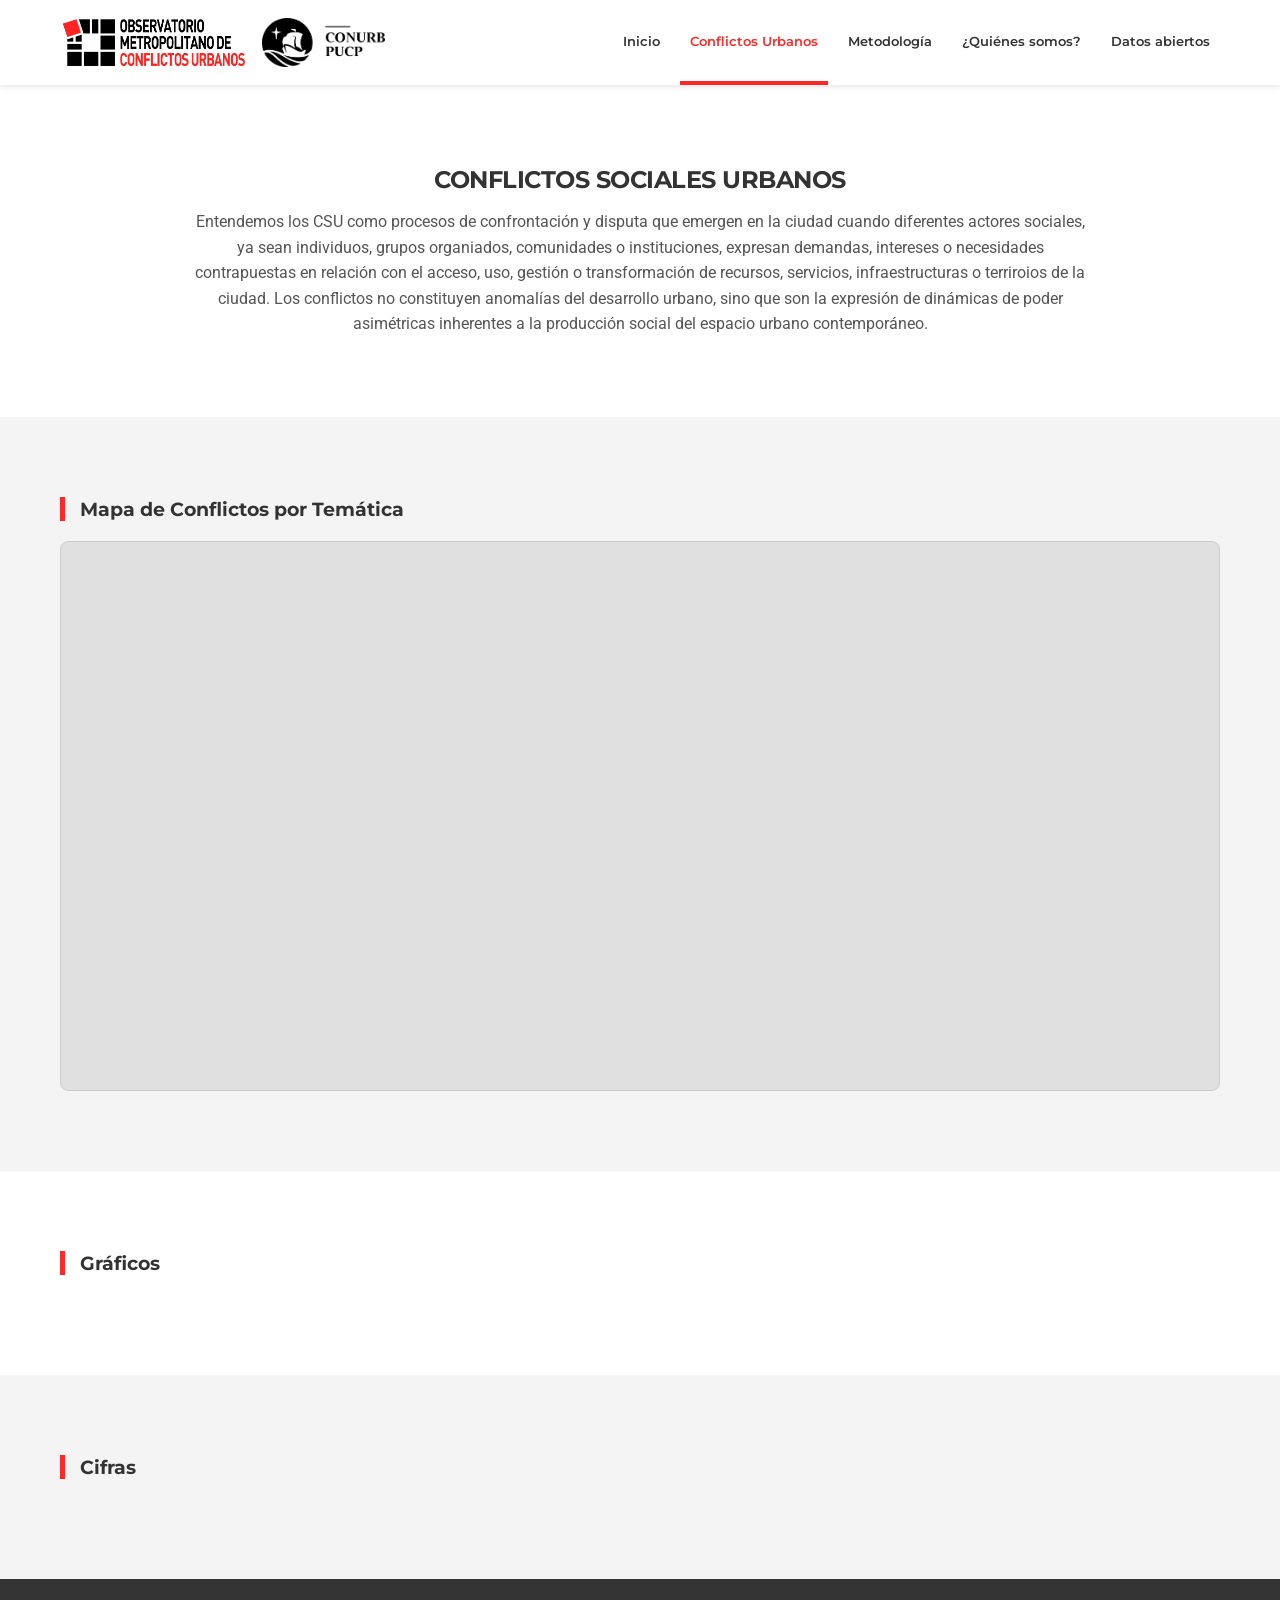
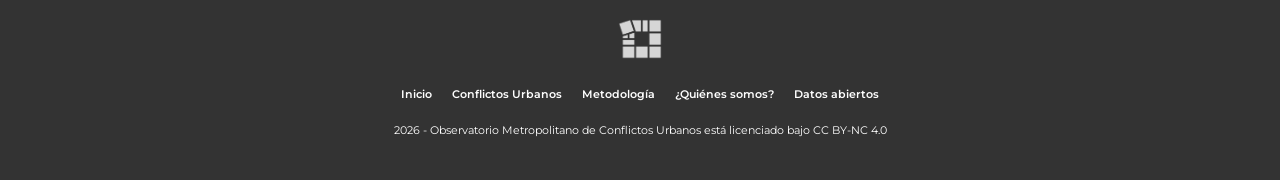
==== conflictos-urbanos.html @ 735139be "Add files via upload" ====
<!DOCTYPE html>
<html lang="es">
<head>
    <meta charset="UTF-8">
    <meta name="viewport" content="width=device-width, initial-scale=1.0">
    <title>Conflictos Urbanos - Observatorio Metropolitano de Conflictos Urbanos</title>
    <link rel="preconnect" href="https://fonts.googleapis.com">
    <link rel="preconnect" href="https://fonts.gstatic.com" crossorigin>
    <link href="https://fonts.googleapis.com/css2?family=Montserrat:wght@400;600;700&family=Roboto:wght@300;400&display=swap" rel="stylesheet">
    <link rel="stylesheet" href="https://unpkg.com/leaflet@1.9.4/dist/leaflet.css" integrity="sha256-p4NxAoJBhIIN+hmNHrzRCf9tD/miZyoHS5obTRR9BMY=" crossorigin=""/>
    <link rel="stylesheet" href="css/general.css">
    <link rel="stylesheet" href="css/header-footer.css">
    <link rel="stylesheet" href="css/mapa.css"> 
    <link rel="stylesheet" href="css/ficha.css"> 
</head>

<body>
    <header class="header">
        <div class="container"> 
            <div class="logos">
                <img src="assets/logos/Logo 1.png" alt="Logo Observatorio">
                <img src="assets/logos/Logo 2.png" alt="Logo Conurb">
            </div>      
            <button class="menu-toggle" id="menu-toggle">☰</button>
            <nav class="nav-menu" id="nav-menu">
                <ul class="nav-list">
                    <li class="nav-item"><a href="index.html" class="nav-link">Inicio</a></li>
                    <li class="nav-item active"><a href="conflictos-urbanos.html" class="nav-link">Conflictos Urbanos</a></li>
                    <li class="nav-item"><a href="metodologia.html" class="nav-link">Metodología</a></li>
                    <li class="nav-item"><a href="equipo.html" class="nav-link">¿Quiénes somos?</a></li>
                    <li class="nav-item"><a href="datos-abiertos.html" class="nav-link">Datos abiertos</a></li>
                </ul>
            </nav>
        </div>
    </header>
    
    <main class="content">
        <section class="section-block bg-blanco">
            <div class="container">
                <div class="section-title" style="max-width: 900px; margin: 0 auto;">
                    <h2>Conflictos Sociales Urbanos</h2>
                    <p style="margin-top: 15px; color: #555; line-height: 1.6;">
                        Entendemos los CSU como procesos de confrontación y disputa que emergen en la ciudad cuando diferentes actores sociales, ya sean individuos, grupos organiados, comunidades o instituciones, expresan demandas, intereses o necesidades contrapuestas en relación con el acceso, uso, gestión o transformación de recursos, servicios, infraestructuras o terriroios de la ciudad. Los conflictos no constituyen anomalías del desarrollo urbano, sino que son la expresión de dinámicas de poder asimétricas inherentes a la producción social del espacio urbano contemporáneo.
                    </p>
                </div>
            </div>
        </section>

        <section class="section-block bg-gris">
            <div class="container">
                <h3 class="level-3-title title-with-border">Mapa de Conflictos por Temática</h3>
                <div id="mapa-tipos-grande" class="mapa-grande"></div>
            </div>
        </section>

        <section class="section-block bg-blanco">
            <div class="container">
                <h3 class="level-3-title title-with-border">Gráficos</h3>
            </div>
        </section>

        <section class="section-block bg-gris">
            <div class="container">
                <h3 class="level-3-title title-with-border">Cifras</h3>
            </div>
        </section>

        <footer class="footer">
            <div class="container"> 
                <div class="footer-logo">
                    <img src="assets/logos/Logo 3.png" alt="Logo Observatorio" style="filter: brightness(0) invert(1);">
                </div>
                <ul class="footer-links">
                    <li><a href="index.html">Inicio</a></li>
                    <li><a href="conflictos-urbanos.html">Conflictos Urbanos</a></li>
                    <li><a href="metodologia.html">Metodología</a></li>
                    <li><a href="equipo.html">¿Quiénes somos?</a></li>
                    <li><a href="datos-abiertos.html">Datos abiertos</a></li>
                </ul>
                <div class="copyright">
                    2026 - <a href="#">Observatorio Metropolitano de Conflictos Urbanos</a> está licenciado bajo <a href="https://creativecommons.org/licenses/by-nc/4.0/">CC BY-NC 4.0</a>
                </div>
            </div>
        </footer>

        <div id="modal-ficha" class="modal-overlay">
            <div class="modal-window">
                <div class="ficha-header">
                    <div class="top-row">
                        <span id="ficha-estado" class="estado-badge">ESTADO</span>
                        <button class="close-ficha" onclick="cerrarFicha()">×</button>
                    </div>
                    <h2 id="ficha-titulo">Título del Caso</h2>
                    <div class="ficha-date">Actualizado: <span id="ficha-actualizacion">-</span></div>
                </div>
                <div class="red-line-separator"></div>
                <div class="ficha-body">
                    <div class="ficha-grid">
                        <div class="col-datos">
                            <div class="section-header-wrapper first-section">
                                <h4 class="section-label-red">UBICACIÓN</h4>
                            </div>
                            <ul class="ficha-list" id="lista-ubicacion"></ul>
                            
                            <div id="wrapper-detalles" style="margin-top: 20px;">
                                <div class="section-header-wrapper">
                                    <h4 class="section-label-red">DETALLES DEL CASO</h4>
                                </div>
                                <ul class="ficha-list" id="lista-detalles"></ul>
                            </div>
                        </div>
                        <div class="col-mapa">
                            <div id="mapa-detalle"></div>
                        </div>
                    </div>
                    <div class="wrapper-descripcion">
                        <div class="section-header-wrapper">
                            <h4 class="section-label-red">DESCRIPCIÓN</h4>
                        </div>
                        <p id="ficha-descripcion" class="text-desc"></p>
                    </div>
                    <div id="wrapper-imagen" style="display:none; margin-top:25px;">
                        <div class="section-header-wrapper text-center">
                            <h4 class="section-label-red">EVIDENCIA</h4>
                        </div>
                        <div style="text-align: center; margin-top: 15px;">
                            <img id="ficha-imagen" src="" alt="Evidencia" style="max-width:100%; height:auto;">
                        </div>
                    </div>
                </div>
            </div>
        </div>
    </main>

    <script src="https://unpkg.com/leaflet@1.9.4/dist/leaflet.js"></script>
    <script src="https://cdnjs.cloudflare.com/ajax/libs/PapaParse/5.3.0/papaparse.min.js"></script>
    <script src="js/general.js"></script>
    <script src="js/header-footer.js"></script>
    <script src="js/ficha.js"></script> 
    <script src="js/mapa.js"></script>  
</body>
</html>
---- css/general.css ----
/* =========================================
   1. VARIABLES Y RESET
========================================= */
:root {
    --color-rojo: #fd2827;      
    --color-plomo-oscuro: #333333;         
    --color-plomo-claro: #f4f4f4;
    --color-blanco: #ffffff;
    --color-amarillo: #f1c40f;
    --fuente-montserrat: 'Montserrat', sans-serif; 
    --fuente-roboto: 'Roboto', sans-serif;      
}

* { 
    margin: 0; 
    padding: 0; 
    box-sizing: border-box; 
}

body {
    font-family: var(--fuente-roboto);
    color: var(--color-plomo-oscuro);
    background-color: var(--color-blanco);
    padding-top: 85px; 
    overflow-x: hidden; 
}

body.no-scroll { overflow: hidden; }

/* Bloquea el rebote en la página completa */
html, body {
    overscroll-behavior-y: none;
}

/* Bloquea el rebote al hacer scroll dentro de la ficha del mapa */
.modal-window {
    overscroll-behavior-y: none;
}

h1, h2, h3, h4, h5, h6 { 
    font-family: var(--fuente-montserrat); 
    font-weight: 700; 
    margin-top: 0;
}

/* =========================================
   2. LAYOUT Y CONTENEDORES GLOBALES
========================================= */
.container {
    max-width: 1200px; 
    width: 100%; 
    margin: 0 auto; 
    padding: 0 20px;
}

.content { min-height: calc(100vh - 85px - 150px); }
.seccion { padding: 60px 0; width: 100%; }
.section-block { padding: 80px 0; }

.split-container {
    display: flex;
    align-items: center; 
    gap: 50px;
    flex-direction: row; 
}
.split-container.reverse-layout { flex-direction: row-reverse; }
.text-side { flex: 1; }
.map-side { flex: 1; width: 100%; }

/* =========================================
   3. GRILLAS UNIFICADAS
========================================= */
.grid-1 { display: grid; grid-template-columns: 1fr; gap: 30px; }
.grid-2 { display: grid; grid-template-columns: repeat(2, 1fr); gap: 30px; }
.grid-3 { display: grid; grid-template-columns: repeat(3, 1fr); gap: 30px; }
.grid-4 { display: grid; grid-template-columns: repeat(4, 1fr); gap: 20px; }
/* Layout para PC (3 columnas) */
.cifras-grid {
    display: grid;
    grid-template-columns: repeat(3, 1fr);
    gap: 30px; /* Espaciado entre las cifras */
    text-align: center;
    width: 100%;
}

/* Layout para Celulares (1 columna) */
@media (max-width: 768px) {
    .cifras-grid {
        grid-template-columns: 1fr;
    }
}

/* =========================================
   4. UTILIDADES (Colores, Textos, Botones)
========================================= */
.bg-blanco { background-color: var(--color-blanco); }
.bg-gris { background-color: var(--color-plomo-claro); }

.text-justify { text-align: justify; line-height: 1.6; color: #555; }
.text-justify p { margin-bottom: 15px; }

.section-title { text-align: center; margin-bottom: 40px; }
.section-title h2 {
    font-size: 1.5rem; 
    color: var(--color-plomo-oscuro);
    text-transform: uppercase;
    letter-spacing: -0.5px;
}
.level-3-title {
    font-size: 1.2rem; 
    color: var(--color-plomo-oscuro);
    margin-bottom: 20px;
}
.title-with-border {
    border-left: 5px solid var(--color-rojo);
    padding-left: 15px;
}

.btn { 
    padding: 12px 25px; 
    border-radius: 4px; 
    font-weight: 700; 
    text-transform: uppercase; 
    cursor: pointer; 
    display: inline-block;
}
.btn-rojo { background: var(--color-rojo); color: white; border: 1px solid var(--color-rojo); }
.btn-blanco { background: white; color: #333; border: 1px solid white; }

/* =========================================
   5. COMPONENTES GLOBALES Y DE OTRAS PÁGINAS
========================================= */
/* Cifras Banner (Usado en el Home) */
.cifras-banner { background-color: #f4f5f7; padding: 50px 0; width: 100%; }
.cifra-box { display: flex; flex-direction: column; align-items: center; justify-content: center; padding: 0 20px; text-align: center; }
.cifra-box .numero { font-size: 3.5rem; font-weight: 800; color: var(--color-rojo); line-height: 1; margin-bottom: 15px; font-family: var(--fuente-montserrat); }
.cifra-box .etiqueta { font-size: 0.85rem; font-weight: 700; text-transform: uppercase; color: #222; letter-spacing: 1px; max-width: 200px; line-height: 1.5; }

/* Logos */
.logos-container { align-items: center; justify-items: center; }
.logo-wrapper { display: flex; gap: 15px; align-items: center; } /* Corregido de .-wrapplogoer */
.logo-img { height: 50px; width: auto; }

/* Team & Steps (Otras páginas) */
.team-card { background: white; padding: 30px 20px; border-radius: 8px; text-align: center; box-shadow: 0 4px 10px rgba(0,0,0,0.05); }
.bg-blanco .team-card { border: 1px solid #eee; box-shadow: none; }
.team-photo { width: 120px; height: 120px; background-color: #ddd; border-radius: 50%; margin: 0 auto 20px auto; background-size: cover; background-position: center; border: 3px solid var(--color-rojo); }
.team-card h4 { margin-bottom: 5px; font-size: 1.2rem; color: #222; }
.role { display: block; font-size: 0.9rem; color: var(--color-rojo); font-weight: 600; margin-bottom: 15px; text-transform: uppercase; font-family: var(--fuente-montserrat); }
.team-card p { font-size: 0.9rem; color: #666; line-height: 1.5; }
.team-card.simple { padding: 20px; }

.step-card { background: white; padding: 30px; border-radius: 8px; box-shadow: 0 5px 15px rgba(0,0,0,0.05); position: relative; border-top: 4px solid var(--color-rojo); }
.step-number { font-family: var(--fuente-montserrat); font-size: 3rem; font-weight: 800; color: #eee; position: absolute; top: 10px; right: 20px; line-height: 1; }
.step-card h4 { font-size: 1.3rem; color: var(--color-rojo); margin-bottom: 15px; position: relative; z-index: 2; }

.custom-list { margin-top: 20px; }
.custom-list li { margin-bottom: 15px; padding-left: 20px; position: relative; }
.custom-list li::before { content: "•"; color: var(--color-rojo); font-weight: bold; font-size: 1.2rem; position: absolute; left: 0; top: -2px; }

.placeholder-box { background: rgba(0,0,0,0.05); border: 2px dashed #ccc; height: 300px; display: flex; justify-content: center; align-items: center; font-weight: 700; color: #999; border-radius: 8px; }

/* =========================================
   6. RESPONSIVE GENERAL
========================================= */
@media (max-width: 960px) {
    .section-title h2 { font-size: 1.5rem; }
    .level-3-title { font-size: 1.3rem; }
    .split-container, .split-container.reverse-layout { flex-direction: column; gap: 30px; }
}

@media (max-width: 768px) {
    .grid-2, .grid-3 { grid-template-columns: 1fr; }
    .grid-4 { grid-template-columns: repeat(2, 1fr); }
    .cifras-grid { gap: 40px; }
}

@media (max-width: 600px) {
    .grid-4 { grid-template-columns: 1fr; }
}

/* =========================================
   7. MATRIZ DE METODOLOGÍA
========================================= */

/* Versión Desktop (Grilla) */
.matriz-desktop {
    display: grid;
    grid-template-columns: 50px repeat(5, 1fr);
    gap: 15px;
    margin-top: 0px;
}

.matriz-header {
    text-align: center;
    font-weight: 700;
    padding: 15px;
    font-family: var(--fuente-montserrat);
    color: var(--color-plomo-oscuro);
    display: flex;
    align-items: center;
    justify-content: center;
}

/* Colores de la matriz (Iguales para PC y Móvil) */
.fase-verde { background-color: #a9d08e; }
.fase-amarillo { background-color: #ffd966; }
.fase-azul { background-color: #8faadc; }

/* Spans de las columnas superiores */
.matriz-header.fase-verde { grid-column: 2 / span 2; }
.matriz-header.fase-amarillo { grid-column: 4 / span 1; }
.matriz-header.fase-azul { grid-column: 5 / span 2; }

/* Etiquetas laterales rotadas (Ahora con color ROJO para que coincida con móvil) */
.matriz-label {
    writing-mode: vertical-lr;
    transform: rotate(180deg);
    text-align: center;
    font-family: var(--fuente-montserrat);
    font-weight: 700;
    color: var(--color-rojo); /* <-- Color rojo unificado */
    border: 1px solid #ccc;
    padding: 10px;
    display: flex;
    align-items: center;
    justify-content: center;
    background-color: var(--color-blanco);
    text-transform: uppercase;
}

/* Cajas grises de contenido (PC) */
.matriz-caja {
    background-color: #e7e6e6; /* Gris exacto */
    padding: 20px 15px;
    text-align: center;
    font-size: 0.9rem;
    line-height: 1.5;
    display: flex;
    align-items: center;
    justify-content: center;
    color: var(--color-plomo-oscuro);
}

/* =========================================
   Versión Mobile (Tarjetas verticales) 
========================================= */
.matriz-mobile {
    display: none;
    margin-top: 0px;
}

.metodo-card {
    background: var(--color-blanco, #ffffff); /* Fondo blanco para que destaquen las cajitas grises */
    margin-bottom: 20px;
    border-radius: 8px;
    overflow: hidden;
    box-shadow: 0 4px 6px rgba(0,0,0,0.05);
    border: 1px solid #ddd;
}

.metodo-card-header {
    padding: 12px;
    font-weight: 700;
    text-align: center;
    font-family: var(--fuente-montserrat);
    font-size: 0.95rem;
    color: var(--color-plomo-oscuro);
}

.metodo-card-body {
    padding: 15px;
    display: flex;
    flex-direction: column;
    gap: 15px; /* Espacio exacto entre las cajitas grises */
}

/* Aquí armamos la "cajita gris" idéntica a la de PC */
.metodo-item {
    background-color: #e7e6e6; /* El mismo gris de la PC */
    padding: 15px;
    border-radius: 4px;
}

/* Justificamos el texto como pediste */
.metodo-item p {
    text-align: justify; 
    margin: 0;
    font-size: 0.9rem;
    line-height: 1.5;
    color: var(--color-plomo-oscuro);
}

/* Etiqueta roja en móvil */
.metodo-etiqueta {
    font-family: var(--fuente-montserrat);
    color: var(--color-rojo);
    font-weight: 700;
    font-size: 0.85rem;
    text-transform: uppercase;
    margin-bottom: 8px;
    display: block;
    text-align: left; /* Alineado a la izquierda para verse más ordenado */
}

/* Responsive: Cambio de grilla a tarjetas */
@media (max-width: 960px) {
    .matriz-desktop { display: none; }
    .matriz-mobile { display: block; }
}

.datos-link {
            text-decoration: none;
            color: var(--color-plomo-oscuro);
            transition: color 0.3s ease;
            display: block; /* Hace que toda el área sea "clickeable" */
}

.datos-link:hover {
            color: var(--color-rojo);
}

.tarjeta-datos {
            transition: transform 0.3s ease, box-shadow 0.3s ease;
            cursor: pointer;
}

.tarjeta-datos:hover {
            transform: translateY(-5px);
            box-shadow: 0 8px 15px rgba(0,0,0,0.1);
}
---- css/header-footer.css ----
.header, .footer {
    font-family: var(--fuente-montserrat);
}

.header {
    background-color: var(--color-blanco);
    position: fixed; 
    top: 0;
    left: 0;
    width: 100%;
    height: 85px;
    z-index: 1000;
    box-shadow: 0 2px 5px rgba(0,0,0,0.1);
}

.header .container {
    display: flex;
    justify-content: space-between;
    align-items: center;
    height: 100%;
}

.logos {
    display: flex;
    align-items: center;
    gap: 15px;
}

.logos img {
    max-height: 50px;
    width: auto;
    flex-shrink: 0; 
}

.nav-menu {
    height: 100%;
}

.nav-list {
    display: flex;
    list-style: none;
    height: 100%;
    gap: 10px; 
}

.nav-item {
    height: 100%;
    border-bottom: 4px solid transparent; 
    transition: border-color 0.3s ease;
}

.nav-link {
    display: flex;
    align-items: center;
    justify-content: center;
    height: 100%;
    padding: 0 10px; 
    text-decoration: none;
    color: var(--color-plomo-oscuro);
    font-weight: 600;
    font-size: 13px; 
    transition: color 0.3s ease;
}

.nav-item:hover, .nav-item.active { border-bottom: 4px solid var(--color-rojo); }
.nav-item:hover .nav-link, .nav-item.active .nav-link { color: var(--color-rojo); }

.menu-toggle {
    display: none; 
    background: none;
    border: none;
    color: var(--color-rojo);
    font-size: 32px;
    cursor: pointer;
}

.footer {
    background-color: var(--color-plomo-oscuro);
    color: var(--color-blanco);
    padding: 40px 0;
}

.footer .container { 
    display: flex; 
    flex-direction: column; 
    align-items: center; 
    gap: 20px; 
}

.footer-logo img { height: 40px; opacity: 0.8; }

.footer-links { 
    display: flex; 
    flex-wrap: wrap; 
    justify-content: center;
    gap: 20px; 
    list-style: none;
}

.footer-links a { 
    color: var(--color-blanco); 
    font-size: 11px; 
    font-weight: 600;
    text-decoration: none; 
}

.footer-links a:hover { color: var(--color-rojo); }

.copyright {
    text-align: center;
    font-size: 11px; 
    line-height: 1.6;
}

.copyright a { color: var(--color-blanco); text-decoration: none; }
.copyright a:hover { text-decoration: underline; }

@media (max-width: 1024px) {
    .menu-toggle { display: block; }

    .nav-menu {
        position: absolute;
        top: 85px; 
        left: 0;
        width: 100%;
        background-color: var(--color-blanco);
        display: none; 
        border-top: 1px solid var(--color-plomo-claro); 
        box-shadow: 0 12px 15px -5px rgba(0, 0, 0, 0.15); 
        z-index: 9999; 
    }

    .nav-menu.open { display: block; }

    .nav-list {
        flex-direction: column;
        height: auto;
        gap: 0; 
    }

    .nav-item {
        width: 100%;
        border-bottom: 1px solid var(--color-plomo-claro); 
        background-color: var(--color-blanco);
    }

    .nav-link {
        padding: 20px; 
        font-size: 14px; 
    }

    .nav-item:hover, .nav-item.active {
        border-bottom: 2px solid var(--color-rojo); 
    }
}

@media (max-width: 480px) {
    .logos img {
        max-height: 35px;
    }
}
---- css/mapa.css ----
/* =========================================
   ESTILOS GLOBALES DE MAPAS (Para páginas regulares)
========================================= */
.mapa-grande {
    height: 550px; 
    width: 100%;
    border-radius: 8px; 
    border: 1px solid #ccc; 
    z-index: 1;
    background: #e0e0e0;
}

.mapa-pequeno {
    height: 350px; 
    width: 100%;
    border-radius: 8px; 
    border: 1px solid #ccc; 
    z-index: 1;
    background: #e0e0e0;
}

.titulo-mapa {
    font-size: 1.6rem; 
    color: var(--color-plomo-oscuro, #333);
    margin-bottom: 20px; 
    font-weight: 700;
}

/* Efectos de los puntos de Leaflet */
.marker-blur-effect {
    filter: blur(2px); 
    -webkit-filter: blur(2px);
    transition: all 0.3s ease;
}
.marker-blur-effect:hover {
    filter: blur(0px);
    -webkit-filter: blur(0px);
    opacity: 1;
    cursor: pointer;
    stroke: #333; 
    stroke-width: 1px;
}

/* Estilos de la Leyenda de Tipos */
.map-legend-control {
    background: rgba(255, 255, 255, 0.9);
    padding: 10px 15px;
    border-radius: 8px;
    box-shadow: 0 1px 5px rgba(0,0,0,0.4);
    font-size: 0.8rem;
    color: #333;
    line-height: 1.4;
    font-family: var(--fuente-roboto, sans-serif);
}
.map-legend-control .legend-item { display: flex; align-items: center; margin-bottom: 6px; }
.map-legend-control .legend-item:last-child { margin-bottom: 0; }
.map-legend-control span {
    width: 14px; height: 14px;
    border-radius: 50%;
    display: inline-block;
    margin-right: 8px;
    flex-shrink: 0;
}

/* Responsive Mapas Integrados */
@media (max-width: 960px) {
    .mapa-grande { height: 400px; }
    .mapa-pequeno { height: 300px; } 
}

@media (max-width: 768px) {
    .map-legend-control { font-size: 0.7rem; padding: 8px 10px; max-height: 200px; overflow-y: auto; }
}
---- css/ficha.css ----
/* =========================================
   ESTILOS DE LA FICHA MODAL Y SU MINIMAPA
========================================= */
.modal-overlay {
    display: none; position: fixed; top: 0; left: 0; width: 100%; height: 100%;
    background: rgba(0,0,0,0.6); backdrop-filter: blur(4px); 
    z-index: 9999; justify-content: center; align-items: center; padding: 20px;
}
.modal-window {
    background: white; width: 100%; max-width: 900px; max-height: 90vh;
    border-radius: 6px; box-shadow: 0 15px 50px rgba(0,0,0,0.3);
    display: flex; flex-direction: column; overflow-y: auto; overflow-x: hidden;
}
.ficha-header { 
    padding: 20px 30px; 
    background: var(--color-plomo-claro, #f4f4f4); /* Fallback por si acaso */
    border-bottom: 4px solid #fd2827; 
}
.top-row { display: flex; justify-content: space-between; align-items: center; margin-bottom: 8px; }
.estado-badge { font-size: 11px; font-weight: 700; color: white; padding: 4px 8px; border-radius: 3px; text-transform: uppercase; }
.badge-activo { background-color: var(--color-rojo, #fd2827); color: white; }
.badge-inactivo { background-color: var(--color-amarillo, #ffc107); color: #333; }
.close-ficha { background: none; border: none; font-size: 24px; cursor: pointer; color: #777; }
#ficha-titulo { font-size: 1.4rem; color: #222; margin-bottom: 5px; line-height: 1.2; }
.ficha-date { font-size: 0.85rem; color: #777; font-style: italic; font-weight: 400; }

.ficha-body { padding: 25px 30px; }
.ficha-grid { display: grid; grid-template-columns: 1fr 300px; gap: 40px; margin-bottom: 20px; align-items: start; }
.section-header-wrapper {
    border-top: 1px solid #e0e0e0; border-bottom: 1px solid #e0e0e0;
    margin-top: 25px; margin-bottom: 10px; padding: 8px 0;
}
.section-header-wrapper.first-section { margin-top: 0; }
.section-header-wrapper.text-center { text-align: center; }
.section-label-red { color: var(--color-rojo, #fd2827); font-size: 0.75rem; font-weight: 800; text-transform: uppercase; margin: 0; letter-spacing: 0.5px; }

.ficha-list { list-style: none; padding: 0; margin: 0; }
.ficha-list li { display: flex; align-items: baseline; gap: 8px; padding: 7px 0; border-bottom: 1px dotted #ccc; font-size: 0.9rem; color: #555; }
.ficha-list li:last-child { border-bottom: none; }
.ficha-list li strong { color: #222; font-weight: 700; min-width: 90px; }

.col-mapa { width: 100%; }
.ficha-map-wrapper { height: 100%; min-height: 220px; background: #eee; }
#mapa-detalle { width: 100%; height: 220px; border-radius: 4px; border: 1px solid #ddd; }
.text-desc { font-size: 0.95rem; color: #666; line-height: 1.6; margin-top: 10px; }
#wrapper-imagen img { max-width: 100%; box-shadow: 0 4px 10px rgba(0,0,0,0.1); border-radius: 4px; }

.no-scroll { overflow: hidden; }

/* Responsive Ficha */
@media (max-width: 768px) {
    .ficha-grid { grid-template-columns: 1fr; gap: 20px; }
    .col-mapa { width: 100%; height: 300px; min-height: 300px; }
    #mapa-detalle { height: 100%; width: 100%; }
    .modal-window { width: 95%; margin: 10px auto; max-height: 90vh; }
}
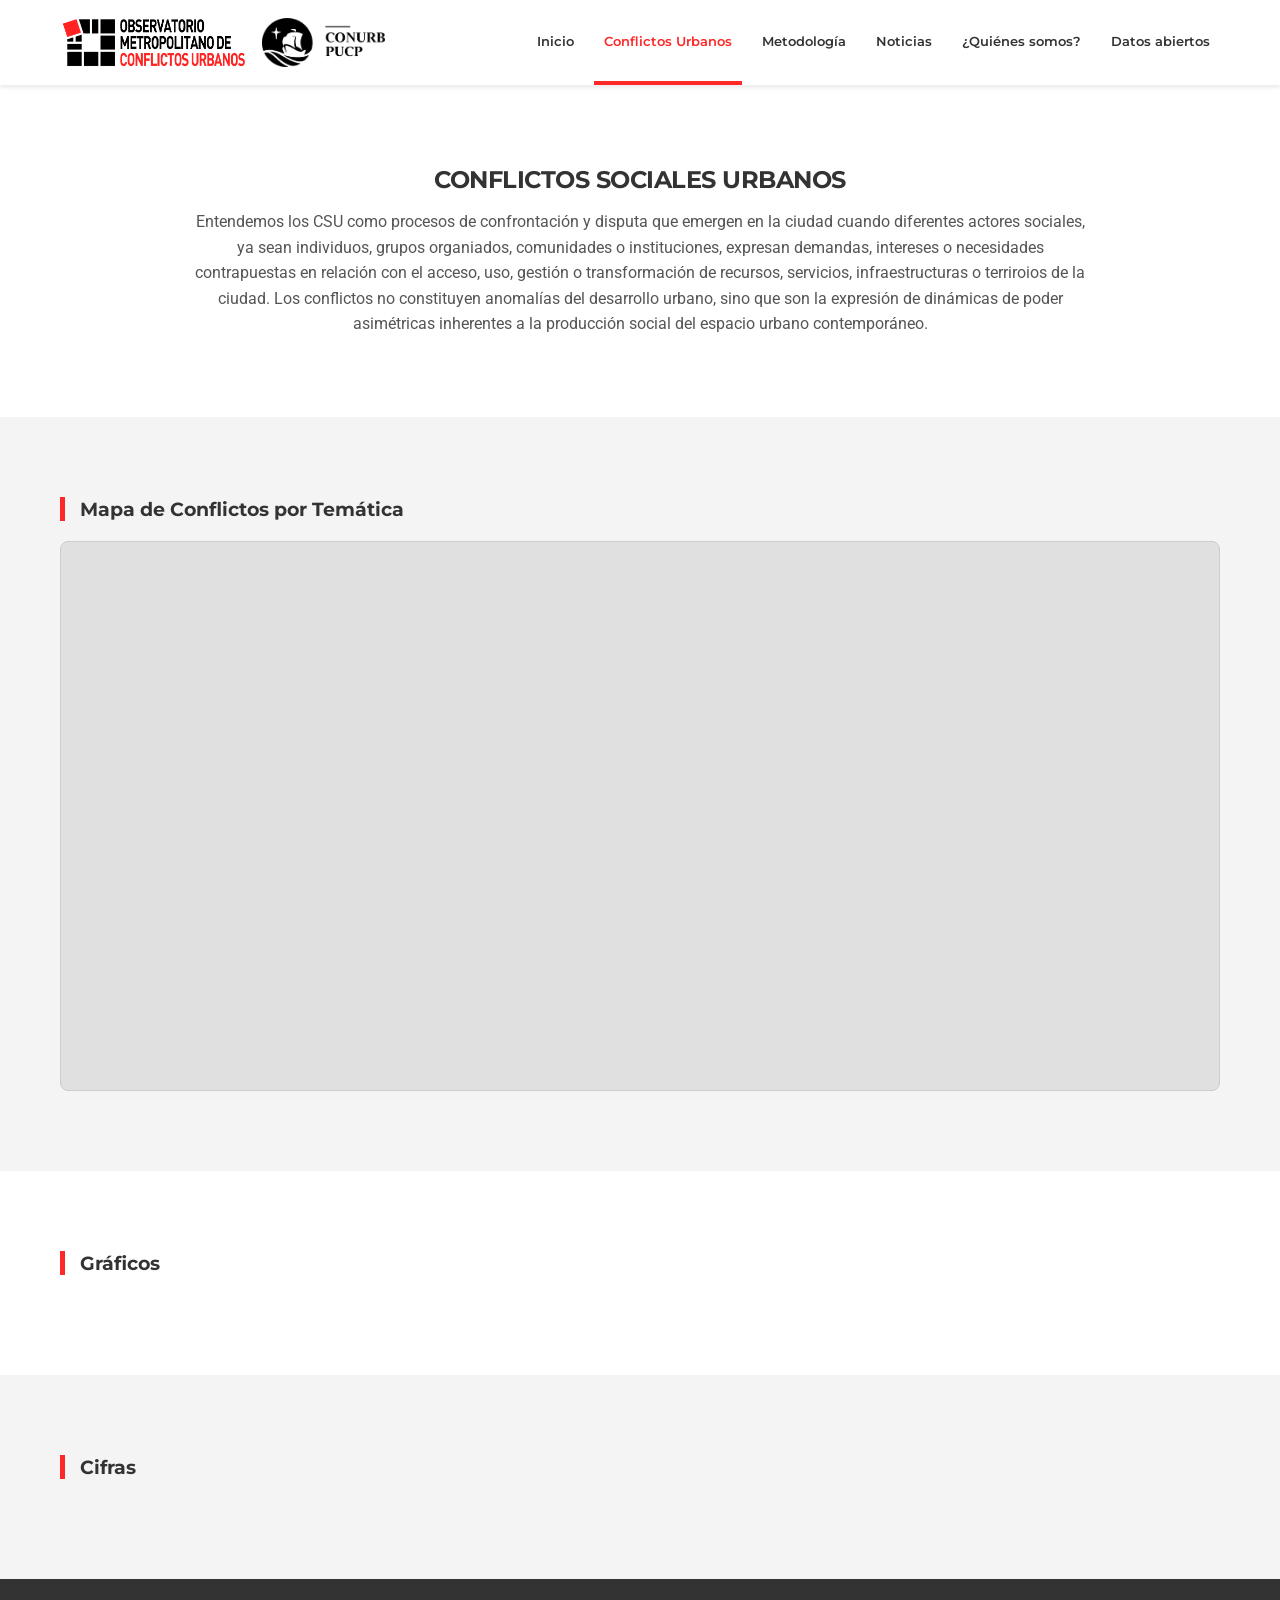
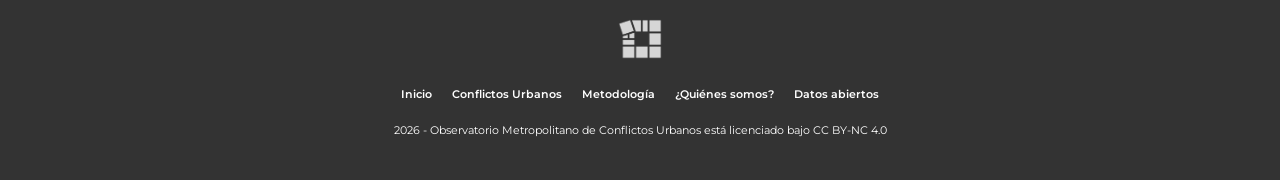
==== commit 4cad5785: "Add 'Noticias' link and fix HTML structure Updated the 'conflictos-urbanos.html' file to include a n" ====
--- a/conflictos-urbanos.html
+++ b/conflictos-urbanos.html
@@ -27,6 +27,7 @@
                     <li class="nav-item"><a href="index.html" class="nav-link">Inicio</a></li>
                     <li class="nav-item active"><a href="conflictos-urbanos.html" class="nav-link">Conflictos Urbanos</a></li>
                     <li class="nav-item"><a href="metodologia.html" class="nav-link">Metodología</a></li>
+                    <li class="nav-item"><a href="noticias.html" class="nav-link">Noticias</a></li>
                     <li class="nav-item"><a href="equipo.html" class="nav-link">¿Quiénes somos?</a></li>
                     <li class="nav-item"><a href="datos-abiertos.html" class="nav-link">Datos abiertos</a></li>
                 </ul>
@@ -139,4 +140,4 @@
     <script src="js/ficha.js"></script> 
     <script src="js/mapa.js"></script>  
 </body>
-</html>+</html>
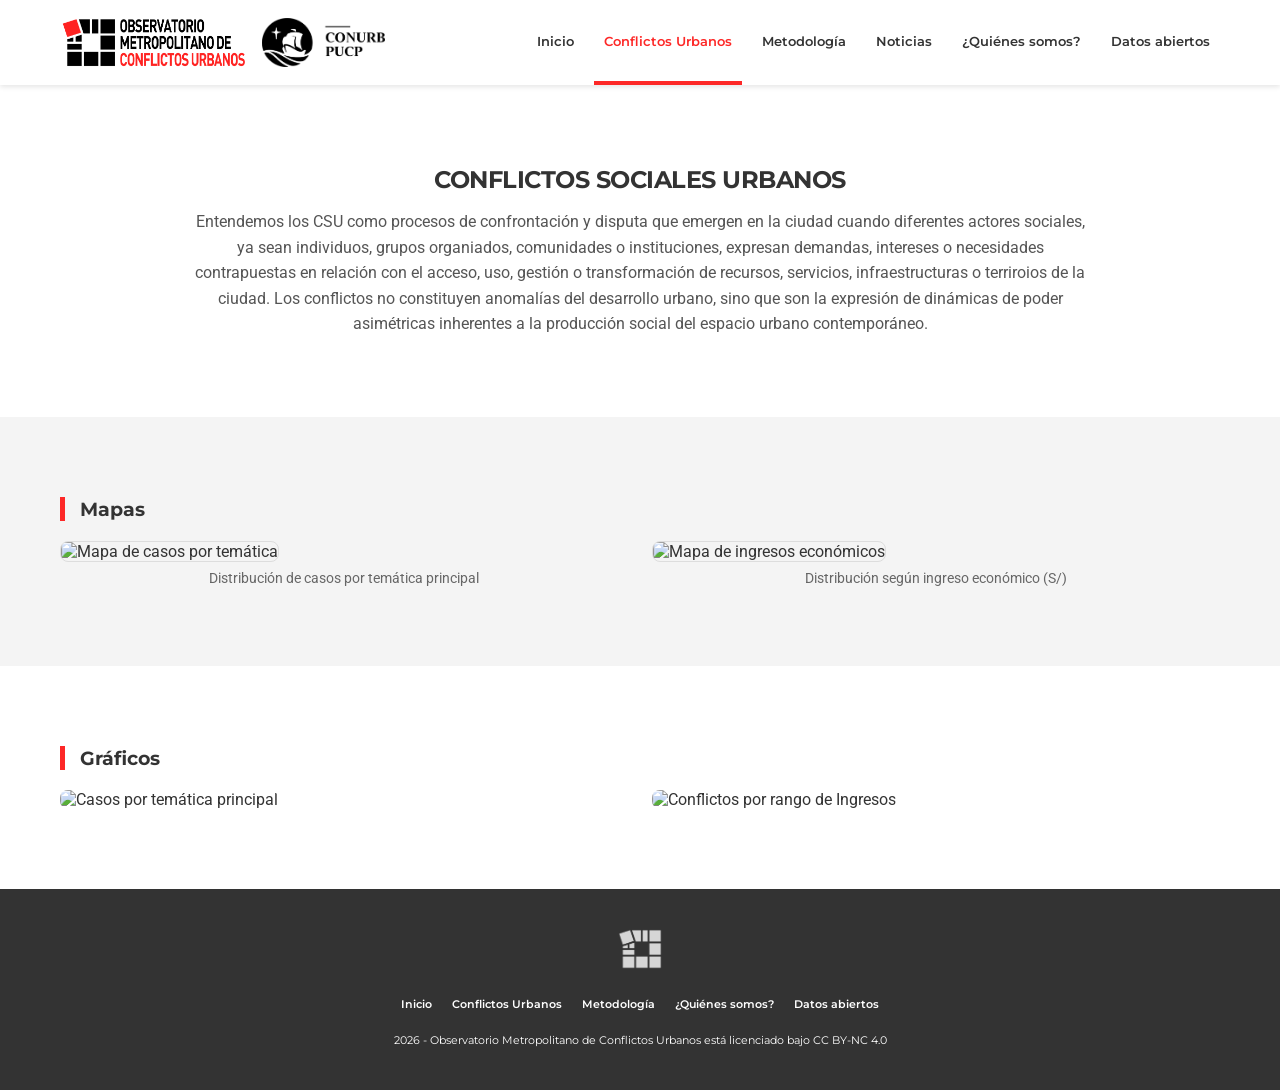
==== commit ffeb9cdc: "Revise conflictos-urbanos.html structure and content Updated the structure and content of the 'confl" ====
--- a/conflictos-urbanos.html
+++ b/conflictos-urbanos.html
@@ -48,23 +48,34 @@
         </section>
 
         <section class="section-block bg-gris">
-            <div class="container">
-                <h3 class="level-3-title title-with-border">Mapa de Conflictos por Temática</h3>
-                <div id="mapa-tipos-grande" class="mapa-grande"></div>
-            </div>
-        </section>
+    <div class="container">
+        <h3 class="level-3-title title-with-border">Mapas</h3>
+        <div style="display: grid; grid-template-columns: 1fr 1fr; gap: 24px; margin-top: 20px;">
+            <figure style="margin: 0;">
+                <img src="assets/mapas/LimaMet_casos2.jpeg" alt="Mapa de casos por temática" style="width: 100%; border-radius: 8px; border: 1px solid #ddd;">
+                <figcaption style="text-align: center; margin-top: 8px; font-size: 0.85rem; color: #666;">Distribución de casos por temática principal</figcaption>
+            </figure>
+            <figure style="margin: 0;">
+                <img src="assets/mapas/LimaMet_ingresos2.jpeg" alt="Mapa de ingresos económicos" style="width: 100%; border-radius: 8px; border: 1px solid #ddd;">
+                <figcaption style="text-align: center; margin-top: 8px; font-size: 0.85rem; color: #666;">Distribución según ingreso económico (S/)</figcaption>
+            </figure>
+        </div>
+    </div>
+</section>
 
         <section class="section-block bg-blanco">
-            <div class="container">
-                <h3 class="level-3-title title-with-border">Gráficos</h3>
-            </div>
-        </section>
-
-        <section class="section-block bg-gris">
-            <div class="container">
-                <h3 class="level-3-title title-with-border">Cifras</h3>
-            </div>
-        </section>
+    <div class="container">
+        <h3 class="level-3-title title-with-border">Gráficos</h3>
+        <div style="display: grid; grid-template-columns: 1fr 1fr; gap: 24px; margin-top: 20px;">
+            <figure style="margin: 0;">
+                <img src="assets/graficos/grafico_tematica2.png" alt="Casos por temática principal" style="width: 100%; border-radius: 8px;">
+            </figure>
+            <figure style="margin: 0;">
+                <img src="assets/graficos/grafico_ingresos_rangos2.png" alt="Conflictos por rango de Ingresos" style="width: 100%; border-radius: 8px;">
+            </figure>
+        </div>
+    </div>
+</section>
 
         <footer class="footer">
             <div class="container"> 
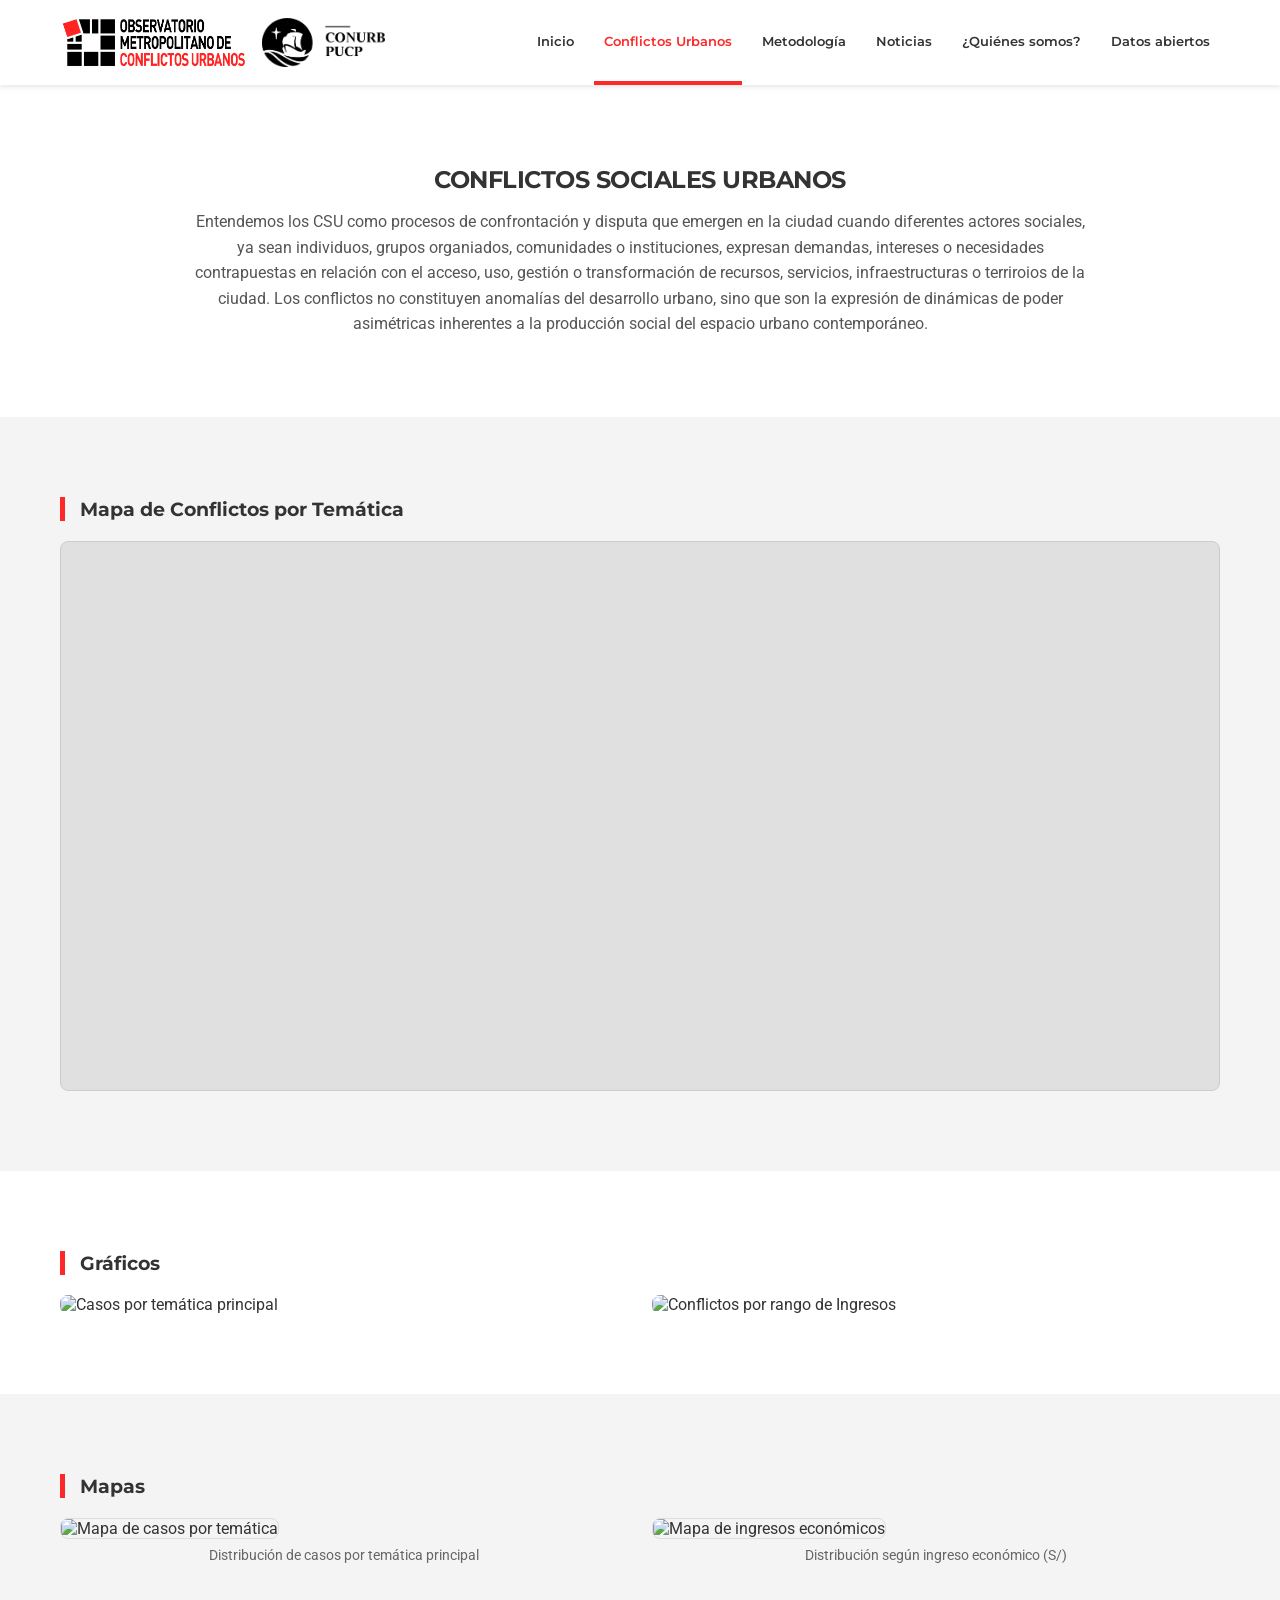
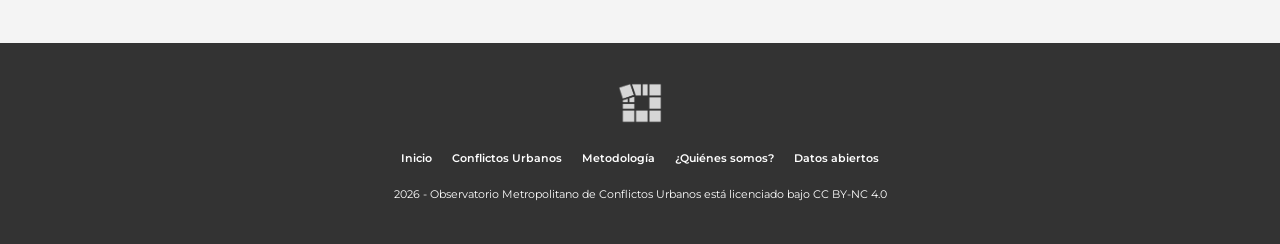
==== commit 2f212f53: "Add files via upload" ====
--- a/conflictos-urbanos.html
+++ b/conflictos-urbanos.html
@@ -1,154 +1,161 @@
-<!DOCTYPE html>
-<html lang="es">
-<head>
-    <meta charset="UTF-8">
-    <meta name="viewport" content="width=device-width, initial-scale=1.0">
-    <title>Conflictos Urbanos - Observatorio Metropolitano de Conflictos Urbanos</title>
-    <link rel="preconnect" href="https://fonts.googleapis.com">
-    <link rel="preconnect" href="https://fonts.gstatic.com" crossorigin>
-    <link href="https://fonts.googleapis.com/css2?family=Montserrat:wght@400;600;700&family=Roboto:wght@300;400&display=swap" rel="stylesheet">
-    <link rel="stylesheet" href="https://unpkg.com/leaflet@1.9.4/dist/leaflet.css" integrity="sha256-p4NxAoJBhIIN+hmNHrzRCf9tD/miZyoHS5obTRR9BMY=" crossorigin=""/>
-    <link rel="stylesheet" href="css/general.css">
-    <link rel="stylesheet" href="css/header-footer.css">
-    <link rel="stylesheet" href="css/mapa.css"> 
-    <link rel="stylesheet" href="css/ficha.css"> 
-</head>
-
-<body>
-    <header class="header">
-        <div class="container"> 
-            <div class="logos">
-                <img src="assets/logos/Logo 1.png" alt="Logo Observatorio">
-                <img src="assets/logos/Logo 2.png" alt="Logo Conurb">
-            </div>      
-            <button class="menu-toggle" id="menu-toggle">☰</button>
-            <nav class="nav-menu" id="nav-menu">
-                <ul class="nav-list">
-                    <li class="nav-item"><a href="index.html" class="nav-link">Inicio</a></li>
-                    <li class="nav-item active"><a href="conflictos-urbanos.html" class="nav-link">Conflictos Urbanos</a></li>
-                    <li class="nav-item"><a href="metodologia.html" class="nav-link">Metodología</a></li>
-                    <li class="nav-item"><a href="noticias.html" class="nav-link">Noticias</a></li>
-                    <li class="nav-item"><a href="equipo.html" class="nav-link">¿Quiénes somos?</a></li>
-                    <li class="nav-item"><a href="datos-abiertos.html" class="nav-link">Datos abiertos</a></li>
-                </ul>
-            </nav>
-        </div>
-    </header>
-    
-    <main class="content">
-        <section class="section-block bg-blanco">
-            <div class="container">
-                <div class="section-title" style="max-width: 900px; margin: 0 auto;">
-                    <h2>Conflictos Sociales Urbanos</h2>
-                    <p style="margin-top: 15px; color: #555; line-height: 1.6;">
-                        Entendemos los CSU como procesos de confrontación y disputa que emergen en la ciudad cuando diferentes actores sociales, ya sean individuos, grupos organiados, comunidades o instituciones, expresan demandas, intereses o necesidades contrapuestas en relación con el acceso, uso, gestión o transformación de recursos, servicios, infraestructuras o terriroios de la ciudad. Los conflictos no constituyen anomalías del desarrollo urbano, sino que son la expresión de dinámicas de poder asimétricas inherentes a la producción social del espacio urbano contemporáneo.
-                    </p>
-                </div>
-            </div>
-        </section>
-
-        <section class="section-block bg-gris">
-    <div class="container">
-        <h3 class="level-3-title title-with-border">Mapas</h3>
-        <div style="display: grid; grid-template-columns: 1fr 1fr; gap: 24px; margin-top: 20px;">
-            <figure style="margin: 0;">
-                <img src="assets/mapas/LimaMet_casos2.jpeg" alt="Mapa de casos por temática" style="width: 100%; border-radius: 8px; border: 1px solid #ddd;">
-                <figcaption style="text-align: center; margin-top: 8px; font-size: 0.85rem; color: #666;">Distribución de casos por temática principal</figcaption>
-            </figure>
-            <figure style="margin: 0;">
-                <img src="assets/mapas/LimaMet_ingresos2.jpeg" alt="Mapa de ingresos económicos" style="width: 100%; border-radius: 8px; border: 1px solid #ddd;">
-                <figcaption style="text-align: center; margin-top: 8px; font-size: 0.85rem; color: #666;">Distribución según ingreso económico (S/)</figcaption>
-            </figure>
-        </div>
-    </div>
-</section>
-
-        <section class="section-block bg-blanco">
-    <div class="container">
-        <h3 class="level-3-title title-with-border">Gráficos</h3>
-        <div style="display: grid; grid-template-columns: 1fr 1fr; gap: 24px; margin-top: 20px;">
-            <figure style="margin: 0;">
-                <img src="assets/graficos/grafico_tematica2.png" alt="Casos por temática principal" style="width: 100%; border-radius: 8px;">
-            </figure>
-            <figure style="margin: 0;">
-                <img src="assets/graficos/grafico_ingresos_rangos2.png" alt="Conflictos por rango de Ingresos" style="width: 100%; border-radius: 8px;">
-            </figure>
-        </div>
-    </div>
-</section>
-
-        <footer class="footer">
-            <div class="container"> 
-                <div class="footer-logo">
-                    <img src="assets/logos/Logo 3.png" alt="Logo Observatorio" style="filter: brightness(0) invert(1);">
-                </div>
-                <ul class="footer-links">
-                    <li><a href="index.html">Inicio</a></li>
-                    <li><a href="conflictos-urbanos.html">Conflictos Urbanos</a></li>
-                    <li><a href="metodologia.html">Metodología</a></li>
-                    <li><a href="equipo.html">¿Quiénes somos?</a></li>
-                    <li><a href="datos-abiertos.html">Datos abiertos</a></li>
-                </ul>
-                <div class="copyright">
-                    2026 - <a href="#">Observatorio Metropolitano de Conflictos Urbanos</a> está licenciado bajo <a href="https://creativecommons.org/licenses/by-nc/4.0/">CC BY-NC 4.0</a>
-                </div>
-            </div>
-        </footer>
-
-        <div id="modal-ficha" class="modal-overlay">
-            <div class="modal-window">
-                <div class="ficha-header">
-                    <div class="top-row">
-                        <span id="ficha-estado" class="estado-badge">ESTADO</span>
-                        <button class="close-ficha" onclick="cerrarFicha()">×</button>
-                    </div>
-                    <h2 id="ficha-titulo">Título del Caso</h2>
-                    <div class="ficha-date">Actualizado: <span id="ficha-actualizacion">-</span></div>
-                </div>
-                <div class="red-line-separator"></div>
-                <div class="ficha-body">
-                    <div class="ficha-grid">
-                        <div class="col-datos">
-                            <div class="section-header-wrapper first-section">
-                                <h4 class="section-label-red">UBICACIÓN</h4>
-                            </div>
-                            <ul class="ficha-list" id="lista-ubicacion"></ul>
-                            
-                            <div id="wrapper-detalles" style="margin-top: 20px;">
-                                <div class="section-header-wrapper">
-                                    <h4 class="section-label-red">DETALLES DEL CASO</h4>
-                                </div>
-                                <ul class="ficha-list" id="lista-detalles"></ul>
-                            </div>
-                        </div>
-                        <div class="col-mapa">
-                            <div id="mapa-detalle"></div>
-                        </div>
-                    </div>
-                    <div class="wrapper-descripcion">
-                        <div class="section-header-wrapper">
-                            <h4 class="section-label-red">DESCRIPCIÓN</h4>
-                        </div>
-                        <p id="ficha-descripcion" class="text-desc"></p>
-                    </div>
-                    <div id="wrapper-imagen" style="display:none; margin-top:25px;">
-                        <div class="section-header-wrapper text-center">
-                            <h4 class="section-label-red">EVIDENCIA</h4>
-                        </div>
-                        <div style="text-align: center; margin-top: 15px;">
-                            <img id="ficha-imagen" src="" alt="Evidencia" style="max-width:100%; height:auto;">
-                        </div>
-                    </div>
-                </div>
-            </div>
-        </div>
-    </main>
-
-    <script src="https://unpkg.com/leaflet@1.9.4/dist/leaflet.js"></script>
-    <script src="https://cdnjs.cloudflare.com/ajax/libs/PapaParse/5.3.0/papaparse.min.js"></script>
-    <script src="js/general.js"></script>
-    <script src="js/header-footer.js"></script>
-    <script src="js/ficha.js"></script> 
-    <script src="js/mapa.js"></script>  
-</body>
-</html>
+<!DOCTYPE html>
+<html lang="es">
+<head>
+    <meta charset="UTF-8">
+    <meta name="viewport" content="width=device-width, initial-scale=1.0">
+    <title>Conflictos Urbanos - Observatorio Metropolitano de Conflictos Urbanos</title>
+    <link rel="preconnect" href="https://fonts.googleapis.com">
+    <link rel="preconnect" href="https://fonts.gstatic.com" crossorigin>
+    <link href="https://fonts.googleapis.com/css2?family=Montserrat:wght@400;600;700&family=Roboto:wght@300;400&display=swap" rel="stylesheet">
+    <link rel="stylesheet" href="https://unpkg.com/leaflet@1.9.4/dist/leaflet.css" integrity="sha256-p4NxAoJBhIIN+hmNHrzRCf9tD/miZyoHS5obTRR9BMY=" crossorigin=""/>
+    <link rel="stylesheet" href="css/general.css">
+    <link rel="stylesheet" href="css/header-footer.css">
+    <link rel="stylesheet" href="css/mapa.css"> 
+    <link rel="stylesheet" href="css/ficha.css"> 
+</head>
+
+<body>
+    <header class="header">
+        <div class="container"> 
+            <div class="logos">
+                <img src="assets/logos/Logo 1.png" alt="Logo Observatorio">
+                <img src="assets/logos/Logo 2.png" alt="Logo Conurb">
+            </div>      
+            <button class="menu-toggle" id="menu-toggle">☰</button>
+            <nav class="nav-menu" id="nav-menu">
+                <ul class="nav-list">
+                    <li class="nav-item"><a href="index.html" class="nav-link">Inicio</a></li>
+                    <li class="nav-item active"><a href="conflictos-urbanos.html" class="nav-link">Conflictos Urbanos</a></li>
+                    <li class="nav-item"><a href="metodologia.html" class="nav-link">Metodología</a></li>
+                    <li class="nav-item"><a href="noticias.html" class="nav-link">Noticias</a></li>
+                    <li class="nav-item"><a href="equipo.html" class="nav-link">¿Quiénes somos?</a></li>
+                    <li class="nav-item"><a href="datos-abiertos.html" class="nav-link">Datos abiertos</a></li>
+                </ul>
+            </nav>
+        </div>
+    </header>
+    
+    <main class="content">
+        <section class="section-block bg-blanco">
+            <div class="container">
+                <div class="section-title" style="max-width: 900px; margin: 0 auto;">
+                    <h2>Conflictos Sociales Urbanos</h2>
+                    <p style="margin-top: 15px; color: #555; line-height: 1.6;">
+                        Entendemos los CSU como procesos de confrontación y disputa que emergen en la ciudad cuando diferentes actores sociales, ya sean individuos, grupos organiados, comunidades o instituciones, expresan demandas, intereses o necesidades contrapuestas en relación con el acceso, uso, gestión o transformación de recursos, servicios, infraestructuras o terriroios de la ciudad. Los conflictos no constituyen anomalías del desarrollo urbano, sino que son la expresión de dinámicas de poder asimétricas inherentes a la producción social del espacio urbano contemporáneo.
+                    </p>
+                </div>
+            </div>
+        </section>
+
+        <section class="section-block bg-gris">
+            <div class="container">
+                <h3 class="level-3-title title-with-border">Mapa de Conflictos por Temática</h3>
+                <div id="mapa-tipos-grande" class="mapa-grande"></div>
+            </div>
+        </section>
+
+        <section class="section-block bg-blanco">
+            <div class="container">
+                <h3 class="level-3-title title-with-border">Gráficos</h3>
+                <div style="display: grid; grid-template-columns: 1fr 1fr; gap: 24px; margin-top: 20px;">
+                    <figure style="margin: 0;">
+                        <img src="assets/graficos/grafico_tematica2.png" alt="Casos por temática principal" style="width: 100%; border-radius: 8px;">
+                    </figure>
+                    <figure style="margin: 0;">
+                        <img src="assets/graficos/grafico_ingresos_rangos2.png" alt="Conflictos por rango de Ingresos" style="width: 100%; border-radius: 8px;">
+                    </figure>
+                </div>
+            </div>
+        </section>
+
+        <section class="section-block bg-gris">
+            <div class="container">
+                <h3 class="level-3-title title-with-border">Mapas</h3>
+                <div style="display: grid; grid-template-columns: 1fr 1fr; gap: 24px; margin-top: 20px;">
+                    <figure style="margin: 0;">
+                        <img src="assets/mapas/LimaMet_casos2.jpeg" alt="Mapa de casos por temática" style="width: 100%; border-radius: 8px; border: 1px solid #ddd;">
+                        <figcaption style="text-align: center; margin-top: 8px; font-size: 0.85rem; color: #666;">Distribución de casos por temática principal</figcaption>
+                    </figure>
+                    <figure style="margin: 0;">
+                        <img src="assets/mapas/LimaMet_ingresos2.jpeg" alt="Mapa de ingresos económicos" style="width: 100%; border-radius: 8px; border: 1px solid #ddd;">
+                        <figcaption style="text-align: center; margin-top: 8px; font-size: 0.85rem; color: #666;">Distribución según ingreso económico (S/)</figcaption>
+                    </figure>
+                </div>
+            </div>
+        </section>
+
+        <footer class="footer">
+            <div class="container"> 
+                <div class="footer-logo">
+                    <img src="assets/logos/Logo 3.png" alt="Logo Observatorio" style="filter: brightness(0) invert(1);">
+                </div>
+                <ul class="footer-links">
+                    <li><a href="index.html">Inicio</a></li>
+                    <li><a href="conflictos-urbanos.html">Conflictos Urbanos</a></li>
+                    <li><a href="metodologia.html">Metodología</a></li>
+                    <li><a href="equipo.html">¿Quiénes somos?</a></li>
+                    <li><a href="datos-abiertos.html">Datos abiertos</a></li>
+                </ul>
+                <div class="copyright">
+                    2026 - <a href="#">Observatorio Metropolitano de Conflictos Urbanos</a> está licenciado bajo <a href="https://creativecommons.org/licenses/by-nc/4.0/">CC BY-NC 4.0</a>
+                </div>
+            </div>
+        </footer>
+
+        <div id="modal-ficha" class="modal-overlay">
+            <div class="modal-window">
+                <div class="ficha-header">
+                    <div class="top-row">
+                        <span id="ficha-estado" class="estado-badge">ESTADO</span>
+                        <button class="close-ficha" onclick="cerrarFicha()">×</button>
+                    </div>
+                    <h2 id="ficha-titulo">Título del Caso</h2>
+                    <div class="ficha-date">Actualizado: <span id="ficha-actualizacion">-</span></div>
+                </div>
+                <div class="red-line-separator"></div>
+                <div class="ficha-body">
+                    <div class="ficha-grid">
+                        <div class="col-datos">
+                            <div class="section-header-wrapper first-section">
+                                <h4 class="section-label-red">UBICACIÓN</h4>
+                            </div>
+                            <ul class="ficha-list" id="lista-ubicacion"></ul>
+                            
+                            <div id="wrapper-detalles" style="margin-top: 20px;">
+                                <div class="section-header-wrapper">
+                                    <h4 class="section-label-red">DETALLES DEL CASO</h4>
+                                </div>
+                                <ul class="ficha-list" id="lista-detalles"></ul>
+                            </div>
+                        </div>
+                        <div class="col-mapa">
+                            <div id="mapa-detalle"></div>
+                        </div>
+                    </div>
+                    <div class="wrapper-descripcion">
+                        <div class="section-header-wrapper">
+                            <h4 class="section-label-red">DESCRIPCIÓN</h4>
+                        </div>
+                        <p id="ficha-descripcion" class="text-desc"></p>
+                    </div>
+                    <div id="wrapper-imagen" style="display:none; margin-top:25px;">
+                        <div class="section-header-wrapper text-center">
+                            <h4 class="section-label-red">EVIDENCIA</h4>
+                        </div>
+                        <div style="text-align: center; margin-top: 15px;">
+                            <img id="ficha-imagen" src="" alt="Evidencia" style="max-width:100%; height:auto;">
+                        </div>
+                    </div>
+                </div>
+            </div>
+        </div>
+    </main>
+
+    <script src="https://unpkg.com/leaflet@1.9.4/dist/leaflet.js"></script>
+    <script src="https://cdnjs.cloudflare.com/ajax/libs/PapaParse/5.3.0/papaparse.min.js"></script>
+    <script src="js/general.js"></script>
+    <script src="js/header-footer.js"></script>
+    <script src="js/ficha.js"></script> 
+    <script src="js/mapa.js"></script>  
+</body>
+</html>
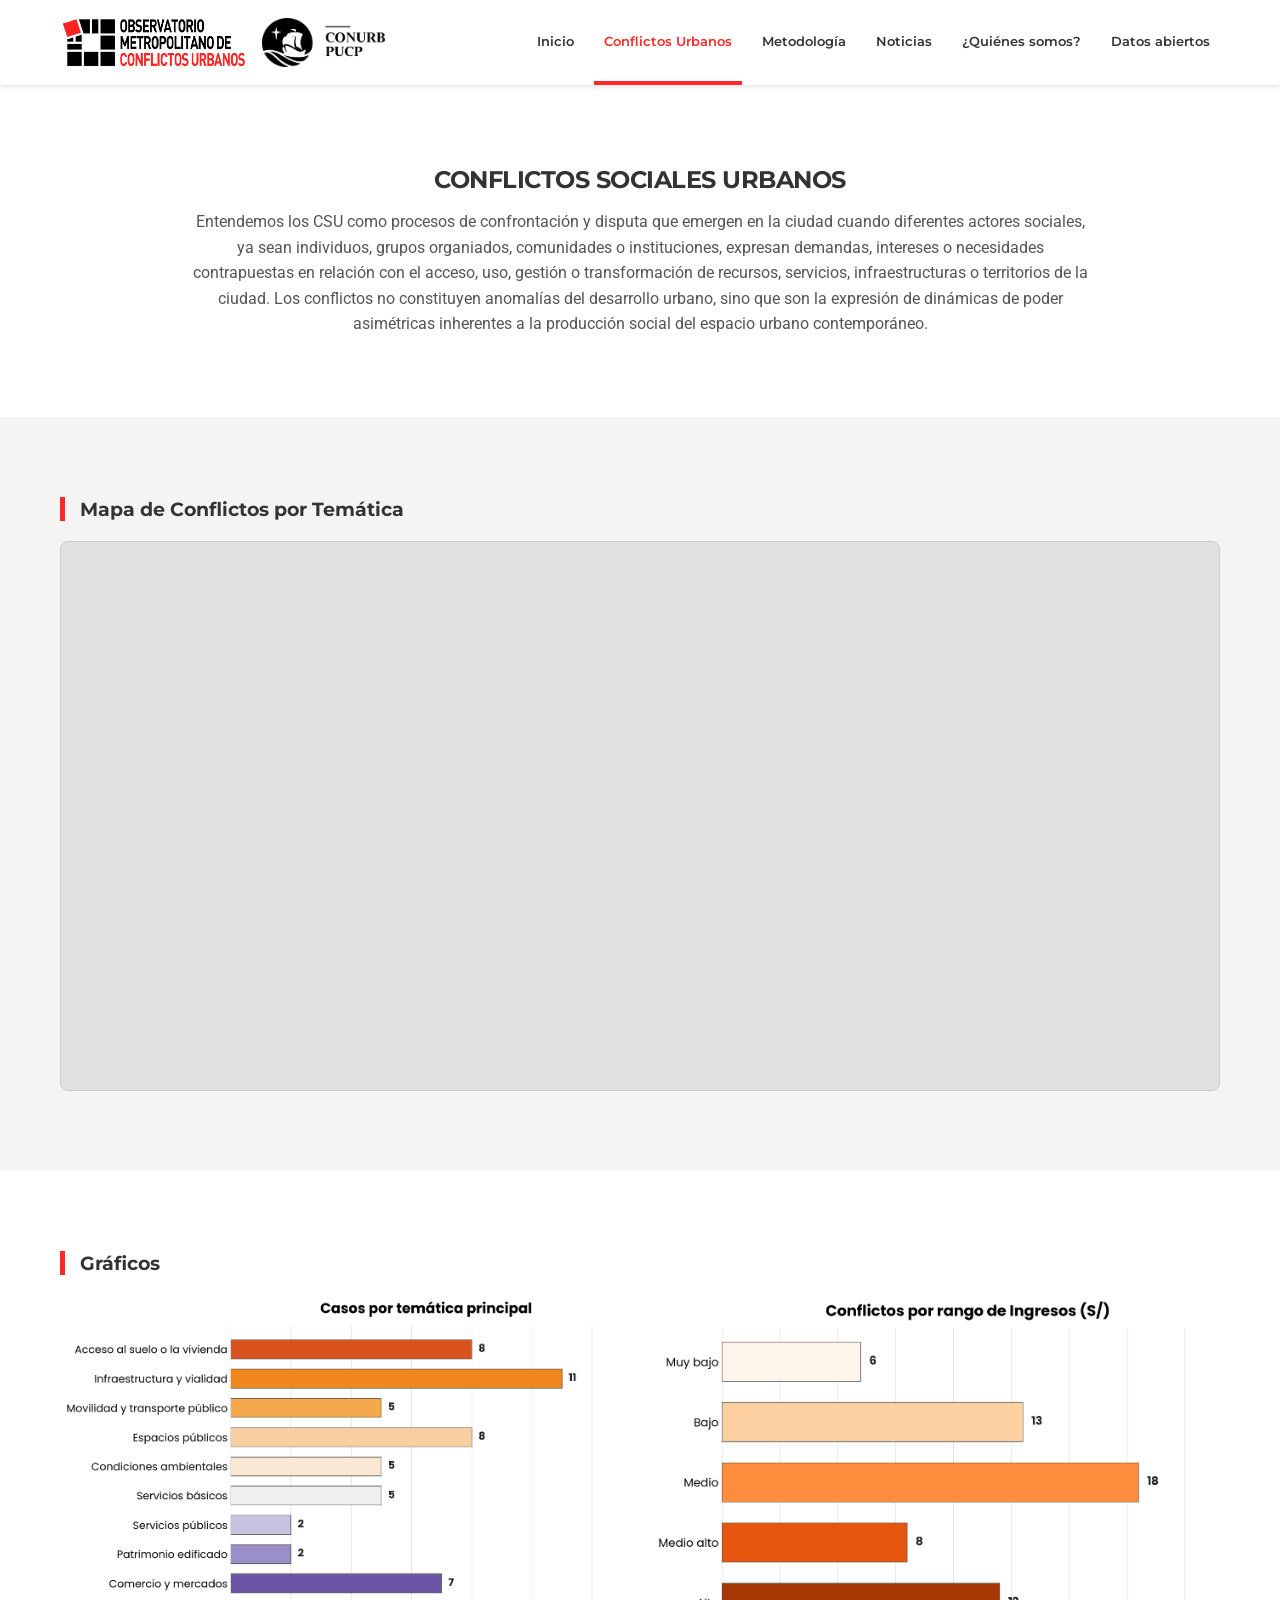
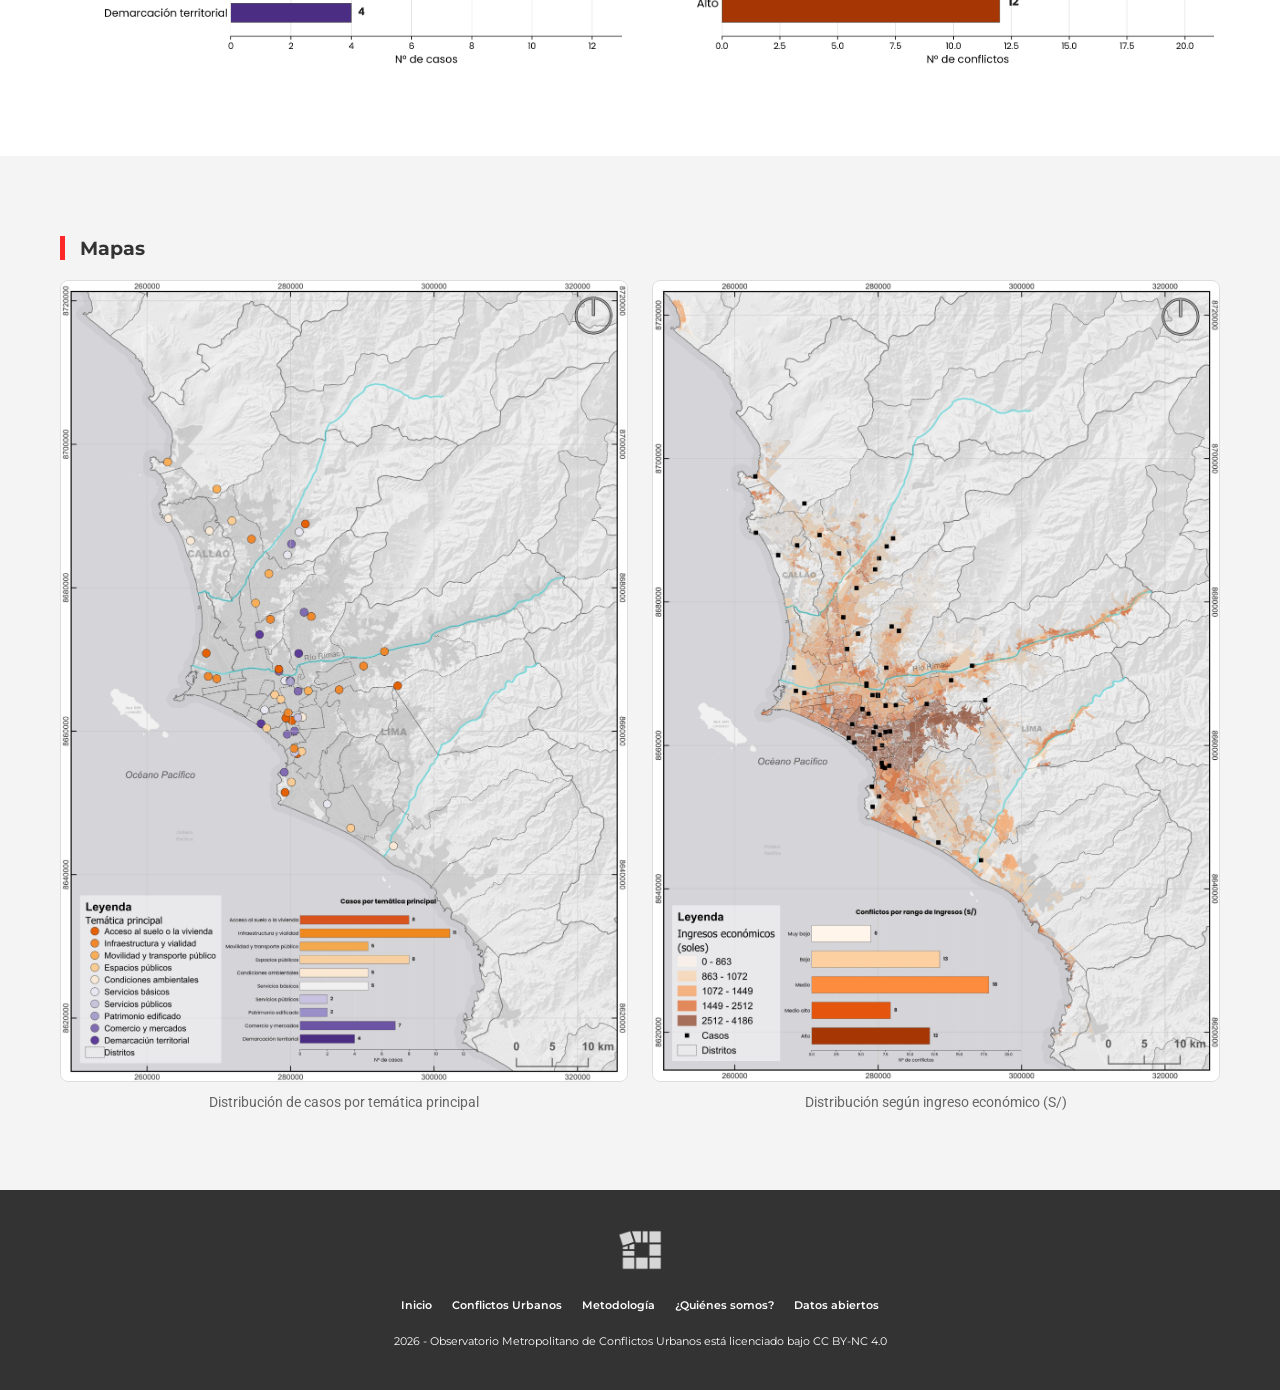
==== commit 7188b25f: "Fix typo in 'territorios' in HTML content" ====
--- a/conflictos-urbanos.html
+++ b/conflictos-urbanos.html
@@ -41,7 +41,7 @@
                 <div class="section-title" style="max-width: 900px; margin: 0 auto;">
                     <h2>Conflictos Sociales Urbanos</h2>
                     <p style="margin-top: 15px; color: #555; line-height: 1.6;">
-                        Entendemos los CSU como procesos de confrontación y disputa que emergen en la ciudad cuando diferentes actores sociales, ya sean individuos, grupos organiados, comunidades o instituciones, expresan demandas, intereses o necesidades contrapuestas en relación con el acceso, uso, gestión o transformación de recursos, servicios, infraestructuras o terriroios de la ciudad. Los conflictos no constituyen anomalías del desarrollo urbano, sino que son la expresión de dinámicas de poder asimétricas inherentes a la producción social del espacio urbano contemporáneo.
+                        Entendemos los CSU como procesos de confrontación y disputa que emergen en la ciudad cuando diferentes actores sociales, ya sean individuos, grupos organiados, comunidades o instituciones, expresan demandas, intereses o necesidades contrapuestas en relación con el acceso, uso, gestión o transformación de recursos, servicios, infraestructuras o territorios de la ciudad. Los conflictos no constituyen anomalías del desarrollo urbano, sino que son la expresión de dinámicas de poder asimétricas inherentes a la producción social del espacio urbano contemporáneo.
                     </p>
                 </div>
             </div>
